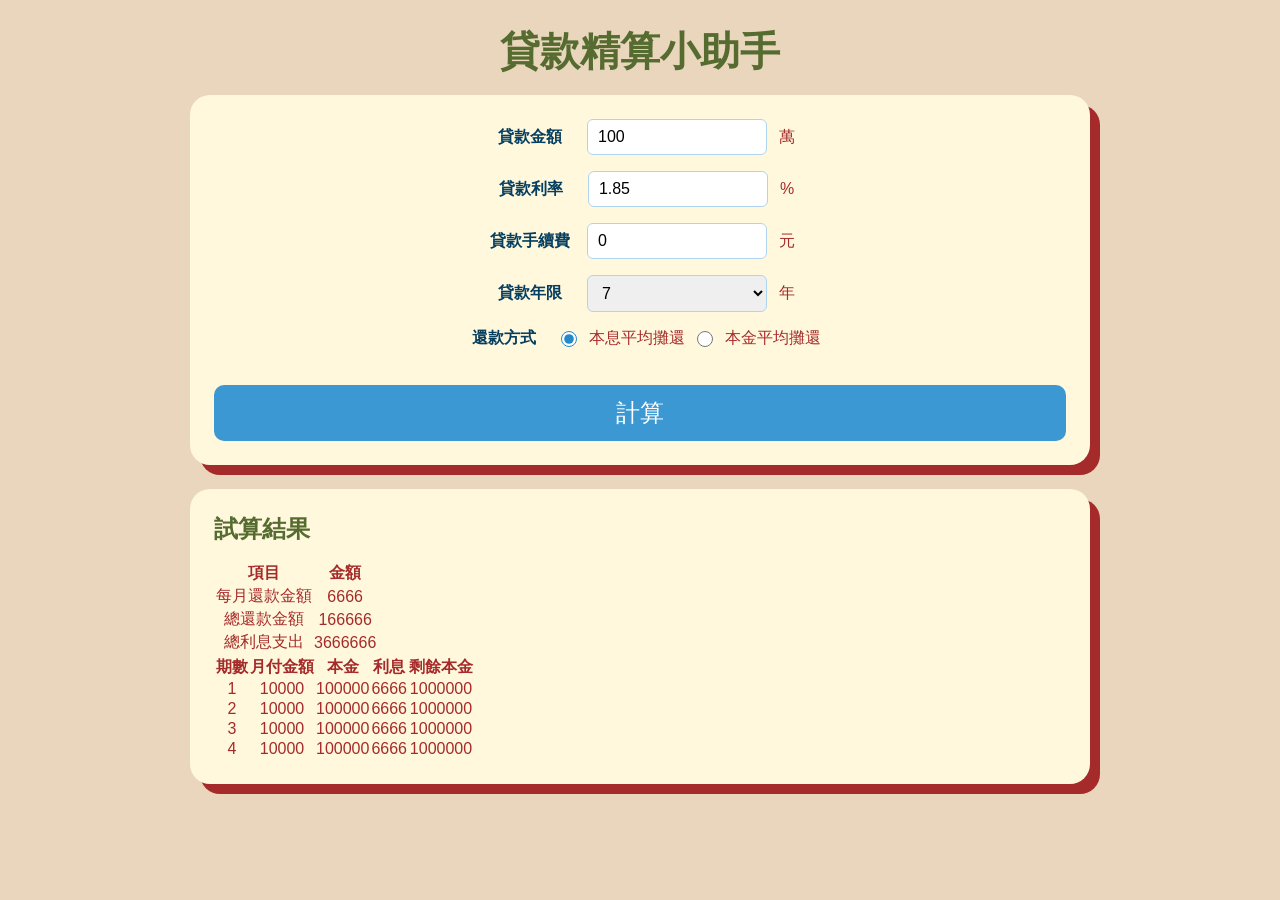
==== index_hw.html @ f8063568 "新增homework分支，復習CSS，目前進度form表單結束。" ====
<!DOCTYPE html>
<html lang="zh-tw">

<head>
    <meta charset="UTF-8">
    <meta name="viewport" content="width=device-width, initial-scale=1.0">
    <title>貸款精算小助手</title>

    <!-- CSS程式碼 -->
    <style>
        /* CSS選擇器=> 通用選擇器
        表示「所有元素」，其代表符號為一個星號「*」，使用後會將樣式套用到所有的元素，通用選擇器常用在進行「CSS 初始化」的動作 */
        * {
            box-sizing: border-box;
            /* 定義寬高顯示方式 */
            margin: 0;
            /* 外邊界 */
            padding: 0;
            /* 內邊距 */
        }

        /* CSS選擇器=> 元素選擇器
        表示「 HTML 元素」，只要是常用的 HTML 元素標籤 ( h1、h2、p、a...等 )，或是 HTML 所構成的元素標籤 ( html、body...等 )，都可以透過元素選擇器進行選擇 */
        body {
            font-family: Impact, Haettenschweiler, 'Arial Narrow Bold', sans-serif;
            /* 設定字體 */
            background-color: rgb(233, 214, 189);
            /* 背景色 */
            color: brown;
            /* 文字顏色 */
            text-align: center;
            /* center置中；設定 塊級元素（如 <div>、<p>）或 表格儲存格中的 行內內容（文字、inline 元素）的水平對齊方式 */
            padding: 24px;
            /* 內邊距 */

            /* CSS選擇器=> 元素選擇器=> 群組選擇器
            用逗號把多個選擇器連在一起，讓它們共用同一組 CSS 規則 */
            h1,
            h2 {
                color: darkolivegreen;
                margin-bottom: 1rem;
                /* 元素底部外邊距;專門控制元素 底部 與下一個元素之間的距離 */
            }

            h1 {
                font-size: 2.5rem;
                /* 文字大小1rem=16px使用單位rem會隨著瀏覽器自動縮放，不用px比較好 */
            }

            h2 {
                font-size: 1.5rem;
                text-align: left;
                /* left靠左；設定 塊級元素（如 <div>、<p>）或 表格儲存格中的 行內內容（文字、inline 元素）的水平對齊方式 */
            }

            /* CSS選擇器=> Class選擇器
            表示「HTML 的 class」，class 使用「.」開頭 */
            /* body div */
            .container {
                max-width: 900px;
                /* 最大寬度;可視範圍以900px最適合 */
                margin: 0 auto;
                /* 外邊界 */
            }

            .loan-form,
            .result {
                background-color: cornsilk;
                /* rgb第4個值代表陰影的亮度 */
                border-radius: 20px;
                margin-bottom: 24px;
                padding: 24px;
                box-shadow: 10px 10px;
                /* box-shadow使用說明的參考網站：https://steam.oxxostudio.tw/category/css/content/box-shadow.html */
                text-align: center;
            }

            /* form div內 多組class */
            .form-row {
                display: flex;
                /* 容器顯示類型;flex=> 彈性容器, 強制換行+調整寬高 */
                justify-content: center;
                /* 水平對齊 */
                align-items: center;
                /* 單行垂直對齊 */
                gap: 12px;
                /* 彈性元素垂直與水平間距 */
                margin-bottom: 16px;
            }

            /* form div label */
            .form-row label {
                width: 90px;
                /* label寬度 */
                font-weight: bold;
                /* 文字粗細;常用的屬性值 normal 和 bold */
                color: #063e5f;
            }

            /* form div input */
            input[type="number"],
            select {
                width: 180px;
                border: 1px solid #b0d4ee;
                /* 邊框 border: 邊框粗細 邊框樣式 邊框顏色; */
                border-radius: 6px;
                /* 邊框圓角 */
                padding: 8px 10px;
                font-size: 1rem;
            }

            #clacBtn {
                width: 100%;
                padding: 12px;
                margin-top: 20px;
                font-size: 1.5rem;
                font-weight: 200;
                border-radius: 10px;
                border: none;
                background-color: #3b98d2;
                color: #ffffff;
                cursor: pointer;
                /* 過渡動畫搭配 */
                transition: background-color 5.0s ease;
            }

            #clacBtn:hover {
                background-color: #0f4a6e;
            }

            input[type="radio"] {
                width: 16px;
                height: 16px;
                accent-color: #2589c9;
            }

        }
    </style>
</head>

<body>
    <!-- div是一個 HTML 的「通用容器元素」，本身沒有語義，只是用來把其他元素包起來
     ，方便做分組、排版或套用樣式。它預設是塊級元素，會佔滿整行寬度。 -->
    <!-- div.container or .container 可快速輸出 -->
    <div class="container">

        <h1>貸款精算小助手</h1>

        <!-- 第 1 層Form表單區 -->
        <form id="loanForm" action="" class="loan-form">

            <!-- 不用br，改用div排版 -->
            <div class="form-row">
                <label for="amount">貸款金額</label>
                <input required type="number" id="amount" name="amount" value="100" step="10" min="10"> 萬
            </div>

            <div class="form-row">
                <label for="rate">貸款利率</label>
                <input required type="number" id="rate" name="rate" value="1.85" step="0.01" min="1"> %
            </div>

            <div class="form-row">
                <label for="handlingFree">貸款手續費</label>
                <input required type="number" id="handlingFree" name="handlingFree" value="0" min="0"
                    placeholder="請輸入相關手續費"> 元
            </div>

            <div class="form-row">
                <label for="loanYears">貸款年限</label>
                <select name="loanYears" id="loanYears">
                    <option value="3">3</option>
                    <option value="5">5</option>
                    <option value="7" selected>7</option>
                    <option value="10">10</option>
                    <option value="15">15</option>
                    <option value="20">20</option>
                    <option value="30">30</option>
                    <option value="40">40</option>
                </select> 年
            </div>

            <div class="form-row">
                <label for="repayment">還款方式</label>
                <input type="radio" id="repayment1" name="repayment" value="repaymentMethod1" checked>本息平均攤還
                <input type="radio" id="repayment2" name="repayment" value="repaymentMethod2">本金平均攤還
            </div>

            <button type="submit" id="clacBtn">計算</button>
        </form>


        <!-- 第 2 層表格區 -->
        <div class="result">

            <h2>試算結果</h2>

            <!-- 摘要表格 -->
            <table class="summary-table">
                <thead>
                    <tr>
                        <th>項目</th>
                        <th>金額</th>
                    </tr>
                </thead>
                <tbody>
                    <tr>
                        <td>每月還款金額</td>
                        <td id="monthlyPayment">6666</td>
                    </tr>
                    <tr>
                        <td>總還款金額</td>
                        <td id="totalPayment">166666</td>
                    </tr>
                    <tr>
                        <td>總利息支出</td>
                        <td id="totalInterest">3666666</td>
                    </tr>
                </tbody>
            </table>

            <!-- 分期明細表格 -->
            <table class="detial-table">
                <thead>
                    <tr>
                        <th>期數</th>
                        <th>月付金額</th>
                        <th>本金</th>
                        <th>利息</th>
                        <th>剩餘本金</th>
                    </tr>
                </thead>
                <tbody id="scheduleBody">
                    <tr>
                        <td>1</td>
                        <td>10000</td>
                        <td>100000</td>
                        <td>6666</td>
                        <td>1000000</td>
                    </tr>
                    <tr>
                        <td>2</td>
                        <td>10000</td>
                        <td>100000</td>
                        <td>6666</td>
                        <td>1000000</td>
                    </tr>
                    <tr>
                        <td>3</td>
                        <td>10000</td>
                        <td>100000</td>
                        <td>6666</td>
                        <td>1000000</td>
                    </tr>
                    <tr>
                        <td>4</td>
                        <td>10000</td>
                        <td>100000</td>
                        <td>6666</td>
                        <td>1000000</td>
                    </tr>
                    <!-- JavaScript 動態填入 -->
                </tbody>
            </table>
        </div>
    </div>
</body>

</html>
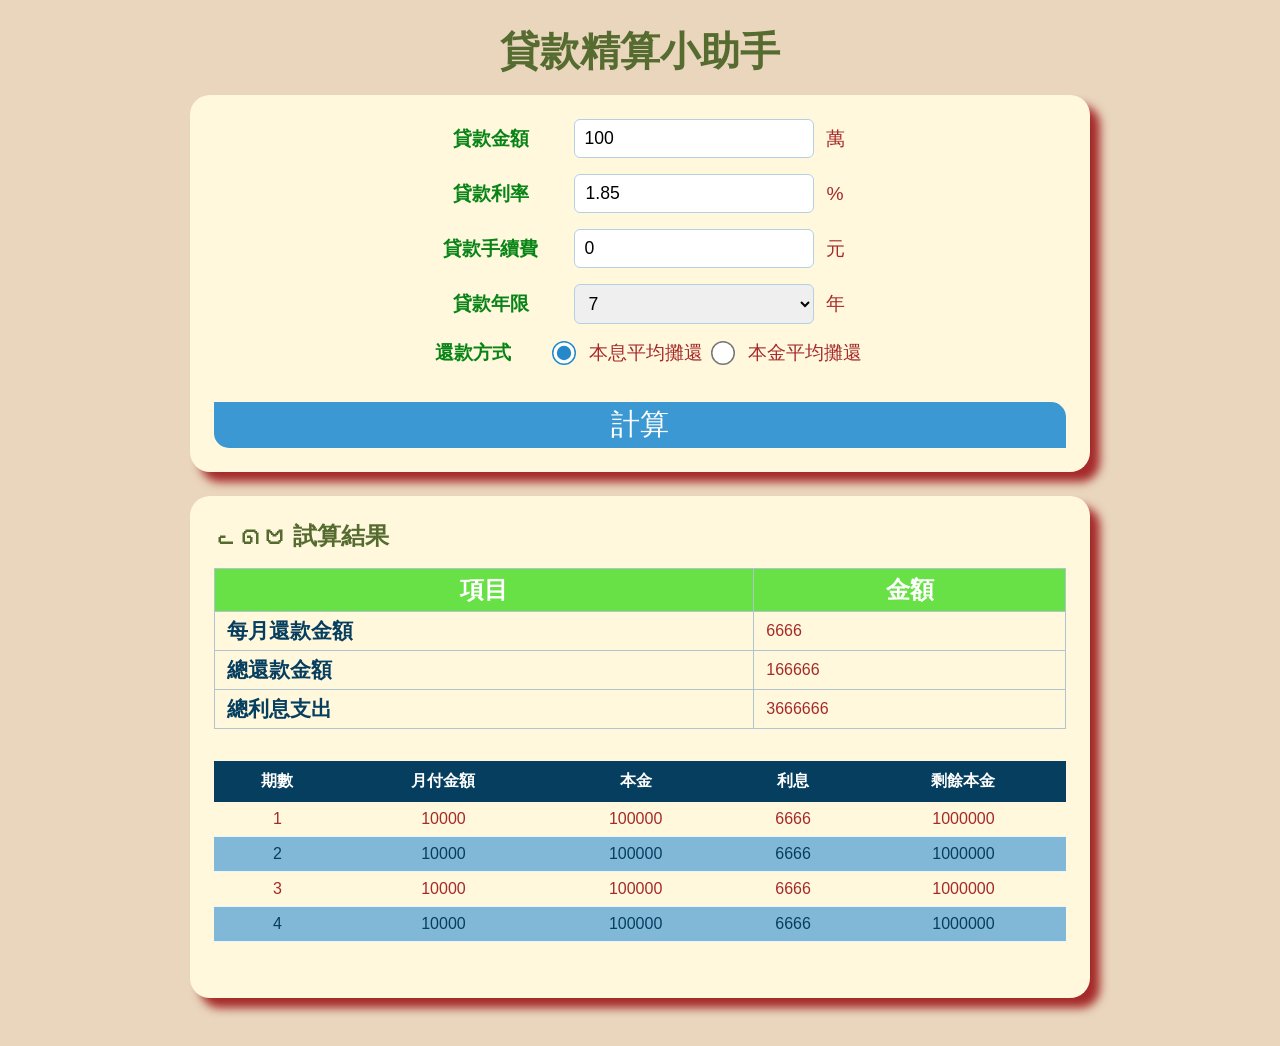
==== commit f27e2592: "復習CSS，目前進度試算區部份樣式" ====
--- a/index_hw.html
+++ b/index_hw.html
@@ -32,108 +32,186 @@
             /* center置中；設定 塊級元素（如 <div>、<p>）或 表格儲存格中的 行內內容（文字、inline 元素）的水平對齊方式 */
             padding: 24px;
             /* 內邊距 */
-
-            /* CSS選擇器=> 元素選擇器=> 群組選擇器
+        }
+
+        /* CSS選擇器=> 元素群組選擇器
             用逗號把多個選擇器連在一起，讓它們共用同一組 CSS 規則 */
-            h1,
-            h2 {
-                color: darkolivegreen;
-                margin-bottom: 1rem;
-                /* 元素底部外邊距;專門控制元素 底部 與下一個元素之間的距離 */
-            }
-
-            h1 {
-                font-size: 2.5rem;
-                /* 文字大小1rem=16px使用單位rem會隨著瀏覽器自動縮放，不用px比較好 */
-            }
-
-            h2 {
-                font-size: 1.5rem;
-                text-align: left;
-                /* left靠左；設定 塊級元素（如 <div>、<p>）或 表格儲存格中的 行內內容（文字、inline 元素）的水平對齊方式 */
-            }
-
-            /* CSS選擇器=> Class選擇器
-            表示「HTML 的 class」，class 使用「.」開頭 */
-            /* body div */
-            .container {
-                max-width: 900px;
-                /* 最大寬度;可視範圍以900px最適合 */
-                margin: 0 auto;
-                /* 外邊界 */
-            }
-
-            .loan-form,
-            .result {
-                background-color: cornsilk;
-                /* rgb第4個值代表陰影的亮度 */
-                border-radius: 20px;
-                margin-bottom: 24px;
-                padding: 24px;
-                box-shadow: 10px 10px;
-                /* box-shadow使用說明的參考網站：https://steam.oxxostudio.tw/category/css/content/box-shadow.html */
-                text-align: center;
-            }
-
-            /* form div內 多組class */
-            .form-row {
-                display: flex;
-                /* 容器顯示類型;flex=> 彈性容器, 強制換行+調整寬高 */
-                justify-content: center;
-                /* 水平對齊 */
-                align-items: center;
-                /* 單行垂直對齊 */
-                gap: 12px;
-                /* 彈性元素垂直與水平間距 */
-                margin-bottom: 16px;
-            }
-
-            /* form div label */
-            .form-row label {
-                width: 90px;
-                /* label寬度 */
-                font-weight: bold;
-                /* 文字粗細;常用的屬性值 normal 和 bold */
-                color: #063e5f;
-            }
-
-            /* form div input */
-            input[type="number"],
-            select {
-                width: 180px;
-                border: 1px solid #b0d4ee;
-                /* 邊框 border: 邊框粗細 邊框樣式 邊框顏色; */
-                border-radius: 6px;
-                /* 邊框圓角 */
-                padding: 8px 10px;
-                font-size: 1rem;
-            }
-
-            #clacBtn {
-                width: 100%;
-                padding: 12px;
-                margin-top: 20px;
-                font-size: 1.5rem;
-                font-weight: 200;
-                border-radius: 10px;
-                border: none;
-                background-color: #3b98d2;
-                color: #ffffff;
-                cursor: pointer;
-                /* 過渡動畫搭配 */
-                transition: background-color 5.0s ease;
-            }
-
-            #clacBtn:hover {
-                background-color: #0f4a6e;
-            }
-
-            input[type="radio"] {
-                width: 16px;
-                height: 16px;
-                accent-color: #2589c9;
-            }
-
+        h1,
+        h2 {
+            color: darkolivegreen;
+            margin-bottom: 1rem;
+            /* 元素底部外邊距;專門控制元素 底部 與下一個元素之間的距離 */
+        }
+
+        /* CSS選擇器=> 元素選擇器 */
+        h1 {
+            font-size: 2.5rem;
+            /* 文字大小1rem=16px使用單位rem會隨著瀏覽器自動縮放，不用px比較好 */
+        }
+
+        /* CSS選擇器=> 元素選擇器 */
+        h2 {
+            font-size: 1.5rem;
+            text-align: left;
+            /* left靠左；設定 塊級元素（如 <div>、<p>）或 表格儲存格中的 行內內容（文字、inline 元素）的水平對齊方式 */
+        }
+
+        /* CSS選擇器=> Class選擇器=> 表示「HTML 的 class」，class 使用「.」開頭 */
+        /* body裡的整個div區塊*/
+        .container {
+            max-width: 900px;
+            /* 最大寬度;可視範圍以900px最適合 */
+            margin: 0 auto;
+            /* 外邊界；margin: 0 auto=使區塊元素水平置中 */
+        }
+
+        /* CSS選擇器=> Class群組選擇器 */
+        .loan-form,
+        .result {
+            background-color: cornsilk;
+            /* rgb第4個值代表陰影的亮度 */
+            border-radius: 20px;
+            /* 寫法共有四種：1數值／2數值／3數值／4數值；順時鐘設定「左上、右上、右下、左下」 */
+            margin-bottom: 24px;
+            /* 元素底部外邊距;專門控制元素 底部 與下一個元素之間的距離 */
+            padding: 24px;
+            /* 內邊距 */
+            box-shadow: 10px 10px 10px;
+            /* 設定元素的「容器陰影」，2個數值：沒模糊的陰影；3個數值：有模糊的陰影；第4個數值：陰影的縮放半徑；第5個值是陰影的color */
+            text-align: center;
+        }
+
+        /* CSS選擇器=> Class選擇器 */
+        .form-row {
+            display: flex;
+            /* 容器顯示類型;flex=> 彈性容器, 強制換行+調整寬高 */
+            justify-content: center;
+            /* 水平對齊 */
+            align-items: center;
+            /* 單行垂直對齊 */
+            gap: 12px;
+            /* 彈性元素垂直與水平間距 */
+            margin-bottom: 16px;
+            font-size: 1.2rem;
+        }
+
+        /* CSS選擇器=> 後代選擇器 表示選擇 class 元素裡，所有的 <label> 標籤 */
+        .form-row label {
+            width: 110px;
+            /* label寬度 */
+            font-weight: bold;
+            /* 文字粗細;常用的屬性值 normal 和 bold */
+            font-size: 1.2rem;
+            color: #088416;
+            margin-right: 1rem;
+        }
+
+        /* CSS選擇器=> 屬性選擇器 */
+        input[type="number"],
+        select {
+            width: 240px;
+            border: 1px solid #b4d0e4;
+            /* 邊框 border: 邊框粗細 邊框樣式 邊框顏色; */
+            border-radius: 6px;
+            /* 邊框圓角 */
+            padding: 8px 10px;
+            font-size: 1.1rem;
+        }
+
+        /* CSS選擇器=> ID選擇器 */
+        #clacBtn {
+            width: 100%;
+            padding: 0.2rem;
+            margin-top: 20px;
+            font-size: 1.8rem;
+            font-weight: 300px;
+            /* 文字粗細;常用的屬性值 normal 和 bold */
+            border-radius: 0px 15px 0px 15px;
+            border: none;
+            /* 邊框；none=無邊框 */
+            background-color: #3b98d2;
+            color: #ffffff;
+            cursor: pointer;
+            /* 設定滑鼠和元素發生互動時的「游標圖案」 */
+            transition: 1s background-color 0.5s ease;
+            /* transition 轉場屬性縮寫(持續、延遲時間預設皆為0)；持續時間 1s，針對 color，延遲時間 0.5s，使用 ease 轉場速度(動畫速度，加速開始，減速停止) */
+        }
+
+        /* 按鈕 hover 效果 */
+        #clacBtn:hover {
+            background-color: #0f4a6e;
+            /* 變色 */
+            transform: rotateZ(-2deg);
+            /* 旋轉 */
+        }
+
+        /* CSS選擇器=> 屬性選擇器 */
+        input[type="radio"] {
+            width: 1rem;
+            height: 1rem;
+            accent-color: #2589c9;
+            transform: scale(1.5);
+            /* 讓 radio 按鈕本身變大 */
+            margin-right: 5px;
+            /* 避免放大後文字太貼近 */
+        }
+
+        /* ================ */
+        /* 試算區 */
+        /* ================ */
+        .result {
+            box-shadow: 10px 10px 10px;
+        }
+
+        .summary-table,
+        .detial-table {
+            width: 100%;
+            border-collapse: collapse;
+            /* 邊框重疊 */
+            margin-bottom: 2rem;
+        }
+
+        .summary-table th,
+        .summary-table td {
+            border: 1px solid #afc4cf;
+            padding: 5px 12px;
+            text-align: left;
+        }
+
+        .summary-table th {
+            background-color: #67e145;
+            font-size: 1.5rem;
+            color: #ffff;
+            text-align: center;
+        }
+
+        .summary-table td:first-child {
+            font-size: 1.3rem;
+            color: #063e5f;
+            font-weight: bold;
+        }
+
+        .detial-table th {
+            background-color: #063e5f;
+            color: #ffff;
+            padding: 10px;
+        }
+
+        .detial-table td {
+            padding: 8px 10px;
+            border-bottom: 1px solid #e5f6ff;
+        }
+
+        .detial-table tr:nth-child(even) {
+            background-color: #81b8d8;
+            color: #063e5f;
+        }
+
+        .subtitle {
+            font: 0.5em sans-serif;
+            color: #6a8ba2;
+            font-weight: 400;
+            letter-spacing: 1px;
         }
     </style>
 </head>
@@ -193,7 +271,7 @@
         <!-- 第 2 層表格區 -->
         <div class="result">
 
-            <h2>試算結果</h2>
+            <h2>ᓚᘏᗢ 試算結果</h2>
 
             <!-- 摘要表格 -->
             <table class="summary-table">
